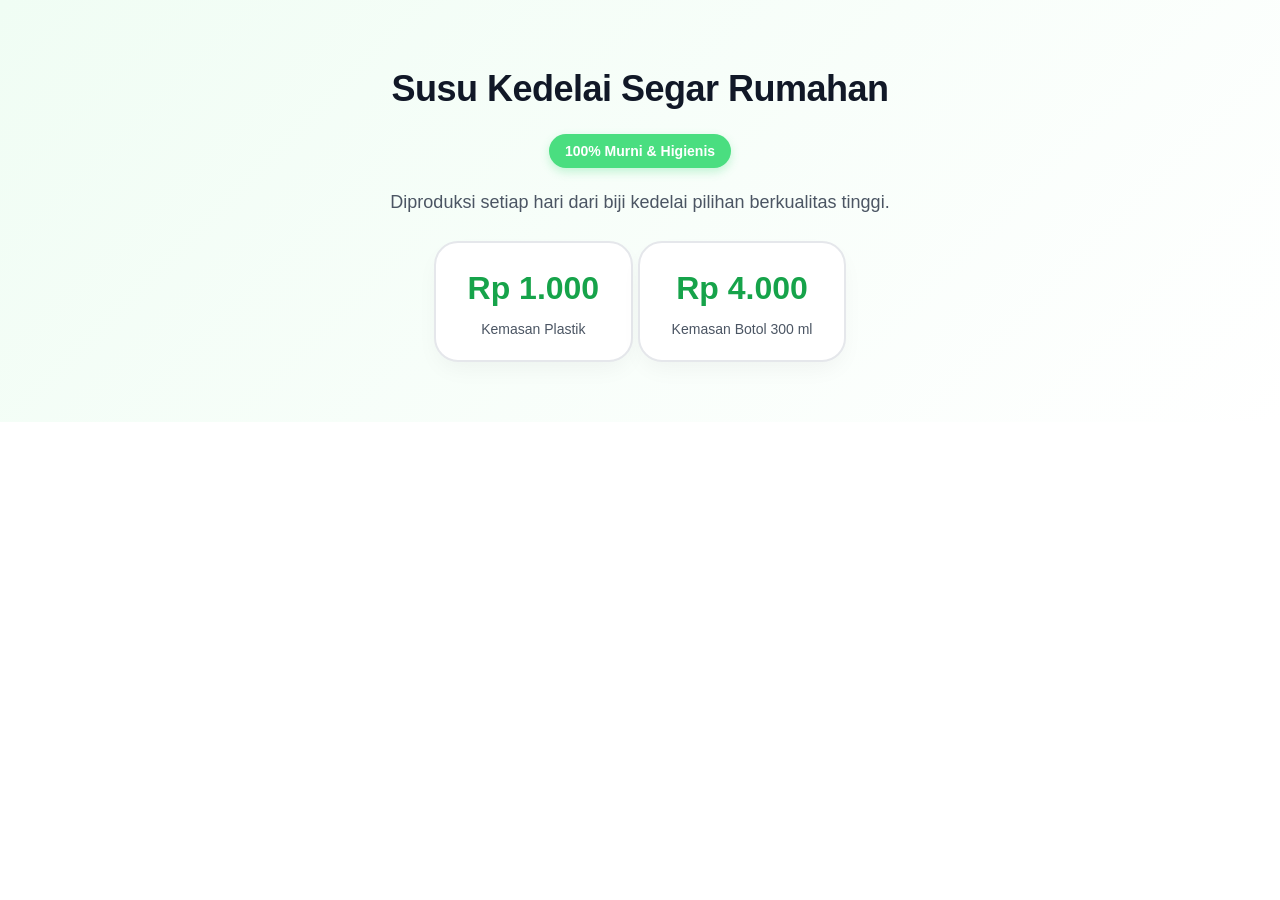
==== index.html @ ce754f91 "Update index.html" ====
<!DOCTYPE html>
<html lang="id">
<head>
    <meta charset="UTF-8">
    <meta name="viewport" content="width=device-width, initial-scale=1.0">
    <title>Susu Kedelai Segar - Sehat & Alami Setiap Hari</title>
    <link rel="stylesheet" href="style.css">
</head>
<body>
    <section class="hero">
        <h1 class="hero-title animate-pop">Susu Kedelai Segar Rumahan</h1>
        <span class="badge animate-fade">100% Murni & Higienis</span>
        <p class="hero-desc">Diproduksi setiap hari dari biji kedelai pilihan berkualitas tinggi.</p>
        <div class="price-container">
            <div class="price-tag shimmer">
                <div class="amount">Rp 1.000</div>
                <div class="detail">Kemasan Plastik</div>
            </div>
            <div class="price-tag shimmer highlight">
                <div class="amount">Rp 4.000</div>
                <div class="detail">Kemasan Botol 300 ml</div>
            </div>
        </div>
    </section>
    <script src="script.js"></script>
</body>
</html>
---- style.css ----
:root {
    --primary: #4ade80;
    --primary-dark: #16a34a;
    --bg-light: #f0fdf4;
    --text-dark: #1f2937;
    --text-muted: #4b5563;
}

* {
    margin: 0;
    padding: 0;
    box-sizing: border-box;
    font-family: 'Segoe UI', Roboto, Helvetica, Arial, sans-serif;
}

body {
    background-color: #ffffff;
    color: var(--text-dark);
    line-height: 1.6;
    overflow-x: hidden;
}

/* Hero Section */
.hero {
    background: linear-gradient(135deg, var(--bg-light) 0%, #ffffff 100%);
    padding: 60px 24px;
    text-align: center;
    position: relative;
}

.badge {
    background-color: var(--primary);
    color: #ffffff;
    padding: 6px 16px;
    border-radius: 20px;
    font-size: 14px;
    font-weight: 600;
    display: inline-block;
    margin-bottom: 20px;
    box-shadow: 0 4px 10px rgba(74, 222, 128, 0.3);
}

.hero h1 {
    font-size: 36px;
    font-weight: 800;
    color: #111827;
    margin-bottom: 16px;
    letter-spacing: -0.5px;
}

.hero p {
    font-size: 18px;
    color: var(--text-muted);
    max-width: 600px;
    margin: 0 auto 24px auto;
}

.product-image-container {
    margin: 20px auto 30px auto;
    max-width: 350px;
    width: 100%;
}

.product-image {
    width: 100%;
    height: auto;
    border-radius: 24px;
    box-shadow: 0 20px 40px -10px rgba(0, 0, 0, 0.15);
    border: 4px solid #ffffff;
}

.price-tag {
    background: #ffffff;
    border: 2px solid #e5e7eb;
    border-radius: 24px;
    padding: 20px 32px;
    display: inline-block;
    box-shadow: 0 10px 25px -5px rgba(0, 0, 0, 0.05);
}

.price-tag .amount {
    font-size: 32px;
    font-weight: 800;
    color: var(--primary-dark);
}

.price-tag .detail {
    font-size: 14px;
    color: var(--text-muted);
    margin-top: 4px;
}

.section-padding {
    padding: 80px 24px;
    max-width: 1000px;
    margin: 0 auto;
}

.section-title {
    text-align: center;
    font-size: 24px;
    font-weight: 700;
    margin-bottom: 40px;
}

/* Susunan Grid 3 Kolom Menyamping di Tampilan Komputer/Desktop */
.grid {
    display: grid;
    grid-template-columns: repeat(3, 1fr);
    gap: 24px;
}

.card {
    background: #ffffff;
    border: 1px solid #f3f4f6;
    padding: 32px;
    border-radius: 20px;
    box-shadow: 0 4px 6px -1px rgba(0, 0, 0, 0.05);
    transition: transform 0.3s ease, box-shadow 0.3s ease;
}

.card:hover {
    transform: translateY(-5px);
    box-shadow: 0 20px 30px -5px rgba(74, 222, 128, 0.15);
}

.card-icon {
    font-size: 32px;
    margin-bottom: 16px;
    display: inline-block;
}

.card h3 {
    font-size: 18px;
    font-weight: 700;
    margin-bottom: 8px;
}

.card p {
    font-size: 14px;
    color: var(--text-muted);
}

.order-steps {
    background-color: #fafafa;
    border-radius: 24px;
    padding: 32px;
    border: 1px solid #eeeeee;
}

.step-item {
    margin-bottom: 24px;
    padding-left: 16px;
    border-left: 4px solid var(--primary);
}

.step-item h4 {
    font-size: 16px;
    font-weight: 700;
    margin-bottom: 8px;
}

/* ⚡ SISTEM WA MELAYANG UTUH & SELALU IKUT SAAT DI-SCROLL */
.btn-wa-floating {
    position: fixed !important;            
    bottom: 24px !important;               
    left: 24px !important;                 
    background-color: #25d366 !important;  
    color: #ffffff !important;
    width: 60px !important;
    height: 60px !important;
    border-radius: 50% !important;
    display: flex !important;
    align-items: center !important;
    justify-content: center !important;
    box-shadow: 0 4px 16px rgba(37, 211, 102, 0.5) !important;
    z-index: 99999 !important; /* Memastikan ikon di atas komponen lain */
    transition: transform 0.2s ease !important;
    text-decoration: none !important;
}

.btn-wa-floating:hover {
    transform: scale(1.1) !important;      
}

.btn-wa-floating svg {
    width: 32px;
    height: 32px;
    fill: currentColor;
}

footer {
    text-align: center;
    padding: 40px 24px;
    background-color: #f9fafb;
    font-size: 14px;
    color: var(--text-muted);
    border-top: 1px solid #f3f4f6;
}

/* ⚙️ KLASIFIKASI KODE UNTUK EFEK PUDAR SAAT SCROLL */
.fade-in-scroll {
    opacity: 0;
    transform: translateY(30px);
    transition: opacity 0.8s ease-out, transform 0.8s ease-out;
}

.fade-in-scroll.muncul {
    opacity: 1;
    transform: translateY(0);
}

/* 📱 PENGATURAN RESPONSIF OTOMATIS LAYAR HP ANDROID (DIBAWAH 768PX) */
@media (max-width: 768px) {
    .hero h1 { font-size: 28px; }
    .hero p { font-size: 16px; }
    .product-image-container { max-width: 300px; }
    
    /* Mengubah susunan samping desktop menjadi susunan lurus bawah vertikal di HP */
    .grid {
        grid-template-columns: 1fr;
        gap: 16px;
    }
    .btn-wa-floating { 
        bottom: 20px !important; 
        left: 20px !important; 
        width: 55px !important; 
        height: 55px !important; 
    }
    .btn-wa-floating svg { width: 28px; height: 28px; }
}
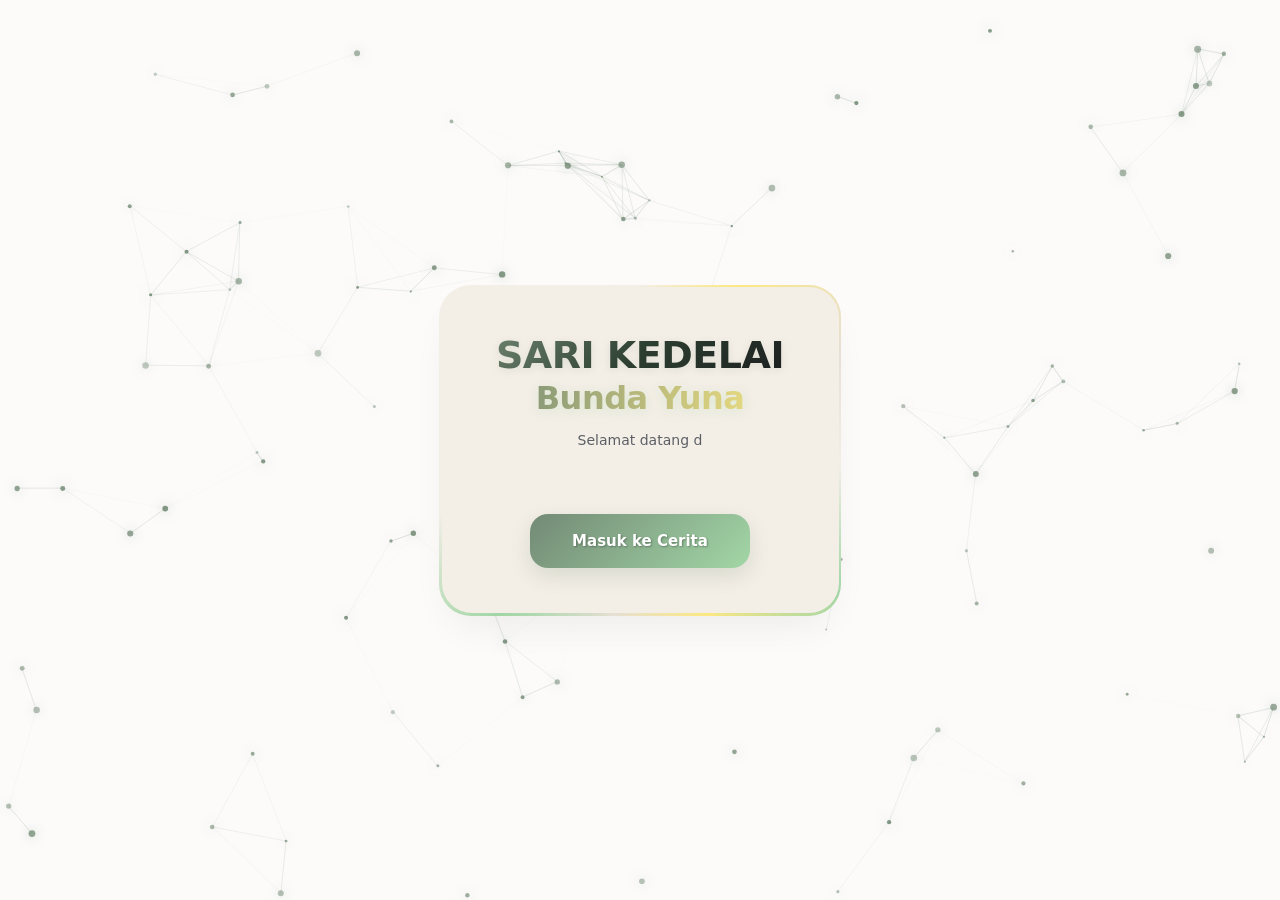
==== commit 175394de: "Rename index.php to index.html" ====
--- a/index.html
+++ b/index.html
@@ -3,25 +3,30 @@
 <head>
     <meta charset="UTF-8">
     <meta name="viewport" content="width=device-width, initial-scale=1.0">
-    <title>Susu Kedelai Segar - Sehat & Alami Setiap Hari</title>
-    <link rel="stylesheet" href="style.css">
+    <title>SARI KEDELAI BUNDA YUNA</title>
+    <link rel="stylesheet" href="index.css">
 </head>
 <body>
-    <section class="hero">
-        <h1 class="hero-title animate-pop">Susu Kedelai Segar Rumahan</h1>
-        <span class="badge animate-fade">100% Murni & Higienis</span>
-        <p class="hero-desc">Diproduksi setiap hari dari biji kedelai pilihan berkualitas tinggi.</p>
-        <div class="price-container">
-            <div class="price-tag shimmer">
-                <div class="amount">Rp 1.000</div>
-                <div class="detail">Kemasan Plastik</div>
-            </div>
-            <div class="price-tag shimmer highlight">
-                <div class="amount">Rp 4.000</div>
-                <div class="detail">Kemasan Botol 300 ml</div>
+
+    <canvas id="particleCanvas"></canvas>
+    <div class="aurora"></div>
+
+    <div class="portal-container">
+        <div class="portal-card" id="mainCard">
+            <h1 class="title">SARI KEDELAI</h1>
+            <h1 class="title1">Bunda Yuna</h1>
+            <p class="subtitle" id="typewriter"></p>
+
+            <!-- Menambahkan id="magneticArea" -->
+            <div class="btn-magnetic-container" id="magneticArea">
+                <!-- Mengubah id menjadi "portalBtn" agar cocok dengan JS -->
+                <a href="halaman.php" class="btn-portal" id="portalBtn">
+                    <span>Masuk ke Cerita</span>
+                </a>
             </div>
         </div>
-    </section>
-    <script src="script.js"></script>
+    </div>
+
+    <script src="index.js"></script>
 </body>
 </html>
--- a/index.css
+++ b/index.css
@@ -0,0 +1,297 @@
+/* =================================================================
+   css/index.css - Tema Creamy Soy Latte (Cerah & Spektrum Dinamis)
+   ================================================================= */
+
+:root {
+    --primary: #738a75;          /* Hijau Sage untuk Aksen Utama */
+    --primary-glow: rgba(115, 138, 117, 0.08); 
+    --bg-light: #fcfbfa;         /* Latar Belakang Putih Susu Alami */
+    --card-bg: #f3eee6;          /* Kartu Krem Lembut Matte */
+    --text-main: #1a1c1e;        /* Hitam Arang untuk Keterbacaan Maksimal */
+    --text-muted: #5c6066;       /* Abu-Abu Gelap untuk Subtitle */
+    
+    --sp-green: #a2d6a6;         /* Hijau Muda Segar */
+    --sp-yellow: #fce882;        /* Kuning Cerah Alami */
+    --sp-pastel: #e6dfd3;        /* Krem Pastel Lembut */
+}
+
+* {
+    margin: 0;
+    padding: 0;
+    box-sizing: border-box;
+    font-family: system-ui, -apple-system, BlinkMacSystemFont, "Segoe UI", Roboto, "Helvetica Neue", Arial, sans-serif;
+    -webkit-tap-highlight-color: transparent;
+}
+
+body {
+    background-color: var(--bg-light);
+    color: var(--text-main);
+    min-height: 100vh;
+    overflow: hidden;
+    display: flex;
+    align-items: center;
+    justify-content: center;
+    position: relative;
+}
+
+/* KANVAS PARTIKEL BELAKANG */
+canvas {
+    position: absolute;
+    top: 0;
+    left: 0;
+    width: 100%;
+    height: 100%;
+    z-index: 1;
+    pointer-events: none;
+}
+
+/* EFEK CAHAYA AURORA DI BELAKANG KARTU */
+.aurora {
+    position: absolute;
+    width: 350px;
+    height: 350px;
+    background: radial-gradient(circle, var(--primary-glow) 0%, rgba(252,251,250,0) 70%);
+    top: 50%;
+    left: 50%;
+    transform: translate(-50%, -50%);
+    z-index: 2;
+    pointer-events: none;
+    opacity: 0;
+    animation: fadeInAurora 2s ease-out 0.5s forwards;
+}
+
+/* WADAH KARTU PORTAL */
+.portal-container {
+    position: relative;
+    z-index: 10;
+    width: 100%;
+    max-width: 450px;
+    padding: 24px;
+    perspective: 1000px;
+}
+
+/* =================================================================
+   KARTU CERAH DENGAN BORDER SPEKTRUM ACAK BERGANTI-GANTI
+   ================================================================= */
+
+.portal-card {
+    position: relative; 
+    background: var(--card-bg); 
+    padding: 48px 36px;
+    border-radius: 32px;
+    text-align: center;
+    box-shadow: 0 20px 40px -15px rgba(26, 28, 30, 0.08);
+    transform: translateY(30px);
+    opacity: 0;
+    animation: emergeCard 1.2s cubic-bezier(0.16, 1, 0.3, 1) forwards;
+    overflow: hidden;
+    border: none; 
+}
+
+.portal-card::before {
+    content: '';
+    position: absolute;
+    top: -50%;
+    left: -50%;
+    width: 200%;
+    height: 200%;
+    background: conic-gradient(
+        transparent, 
+        var(--sp-yellow),
+        var(--sp-pastel),
+        transparent,
+        var(--sp-green),
+        var(--sp-yellow),
+        var(--sp-pastel), 
+        var(--sp-green),
+        transparent 70%
+    );
+    animation: putarSpektrum 8s linear infinite;
+    z-index: 1;
+}
+
+.portal-card::after {
+    content: '';
+    position: absolute;
+    inset: 2.5px; 
+    background: var(--card-bg); 
+    border-radius: 30px; 
+    z-index: 2;
+}
+
+.portal-card > * {
+    position: relative;
+    z-index: 3;
+}
+
+/* =================================================================
+   EFEK JUDUL UTAMA (GRADASI MENGALIR & GLOW)
+   ================================================================= */
+
+.title {
+    font-size: 38px;
+    font-weight: 800;
+    letter-spacing: -0.5px;
+    text-transform: uppercase;
+    /* Menggunakan gradasi warna dari Hijau Sage ke Hitam Arang Elegan */
+    background: linear-gradient(135deg, #738a75 0%, #2c3e30 50%, #1a1c1e 100%);
+    -webkit-background-clip: text;
+    -webkit-text-fill-color: transparent;
+  
+    margin-bottom: 2px;
+    filter: drop-shadow(0 2px 4px rgba(115, 138, 117, 0.15));
+}
+
+.title1 {
+    font-size: 32px;
+    font-weight: 900;
+    letter-spacing: -0.5px;
+    /* Efek teks gradasi bergerak (Shimmering Text) */
+    background: linear-gradient(270deg, #738a75, #a2d6a6, #fce882, #738a75);
+    background-size: 300% 300%;
+    -webkit-background-clip: text;
+    -webkit-text-fill-color: transparent;
+    animation: gradasiTeksBergerak 6s ease infinite;
+    margin-bottom: 12px;
+    filter: drop-shadow(0 2px 6px rgba(162, 214, 166, 0.3));
+}
+
+/* Keyframes untuk animasi warna teks bergerak */
+@keyframes gradasiTeksBergerak {
+    0% { background-position: 0% 50%; }
+    50% { background-position: 100% 50%; }
+    100% { background-position: 0% 50%; }
+}
+
+.subtitle {
+    font-size: 14px;
+    font-weight: 500;
+    color: var(--text-muted);
+    line-height: 1.6;
+    min-height: 45px; 
+    margin-bottom: 40px;
+}
+
+/* AREA TOMBOL MAGNETIK */
+.btn-magnetic-container {
+    display: inline-block;
+    position: relative;
+    border-radius: 18px;
+    transition: transform 0.2s ease-out;
+}
+
+.btn-portal {
+    display: flex;
+    align-items: center;
+    justify-content: center;
+    position: relative;
+    overflow: hidden;
+    background: linear-gradient(135deg, var(--primary), var(--sp-green), var(--sp-yellow), var(--sp-pastel), var(--primary));
+    background-size: 400% 400%;
+    color: #ffffff; 
+    border: none;
+    padding: 18px 42px;
+    border-radius: 18px;
+    font-size: 15px;
+    font-weight: 700;
+    cursor: pointer;
+    text-decoration: none;
+    box-shadow: 0 8px 20px rgba(115, 138, 117, 0.2);
+    animation: aliranWarnaTombol 6s ease infinite;
+    transition: transform 0.3s ease, box-shadow 0.3s ease; /* Transisi halus untuk hover */
+}
+
+/* Efek saat kursor menyentuh tombol (membesar sedikit tanpa merusak layout) */
+.btn-portal:hover {
+    transform: scale(1.05);
+    box-shadow: 0 12px 25px rgba(115, 138, 117, 0.35);
+}
+
+/* =================================================================
+   TOMBOL PORTAL GRADASI PRE-FLOWING DENGAN EFEK SHIMMER SWEEPING
+   ================================================================= */
+
+.btn-portal {
+    display: flex;
+    align-items: center;
+    justify-content: center;
+    position: relative;
+    overflow: hidden;
+    
+    background: linear-gradient(135deg, var(--primary), var(--sp-green), var(--sp-yellow), var(--sp-pastel), var(--primary));
+    background-size: 400% 400%;
+    color: #ffffff; 
+    
+    border: none;
+    padding: 18px 42px;
+    border-radius: 18px;
+    font-size: 15px;
+    font-weight: 700;
+    cursor: pointer;
+    text-decoration: none;
+    box-shadow: 0 8px 20px rgba(115, 138, 117, 0.2);
+    
+    animation: aliranWarnaTombol 6s ease infinite;
+    transition: all 0.3s ease;
+}
+
+.btn-portal::after {
+    content: '';
+    position: absolute;
+    top: 0;
+    left: -150%;
+    width: 50%;
+    height: 100%;
+    background: linear-gradient(
+        to right,
+        rgba(255, 255, 255, 0) 0%,
+        rgba(255, 255, 255, 0.4) 50%,
+        rgba(255, 255, 255, 0) 100%
+    );
+    transform: skewX(-25deg);
+    animation: kilatanCahaya 4s ease-in-out infinite;
+}
+
+.btn-portal span {
+    position: relative;
+    z-index: 4;
+    text-shadow: 1px 1px 2px rgba(0, 0, 0, 0.3);
+}
+
+/* =================================================================
+   KEYFRAMES ANIMASI UTAMA
+   ================================================================= */
+
+@keyframes putarSpektrum {
+    0% { transform: rotate(0deg); }
+    100% { transform: rotate(360deg); }
+}
+
+@keyframes aliranWarnaTombol {
+    0% { background-position: 0% 50%; }
+    50% { background-position: 100% 50%; }
+    100% { background-position: 0% 50%; }
+}
+
+@keyframes kilatanCahaya {
+    0% { left: -150%; }
+    30% { left: 150%; }
+    100% { left: 150%; }
+}
+
+@keyframes emergeCard {
+    0% { transform: translateY(40px); opacity: 0; filter: blur(5px); }
+    100% { transform: translateY(0); opacity: 1; filter: blur(0); }
+}
+
+@keyframes fadeInAurora {
+    0% { opacity: 0; }
+    100% { opacity: 1; }
+}
+
+.fade-out-exit {
+    transform: scale(0.95);
+    opacity: 0;
+    filter: blur(10px);
+    transition: all 0.6s cubic-bezier(0.16, 1, 0.3, 1);
+}
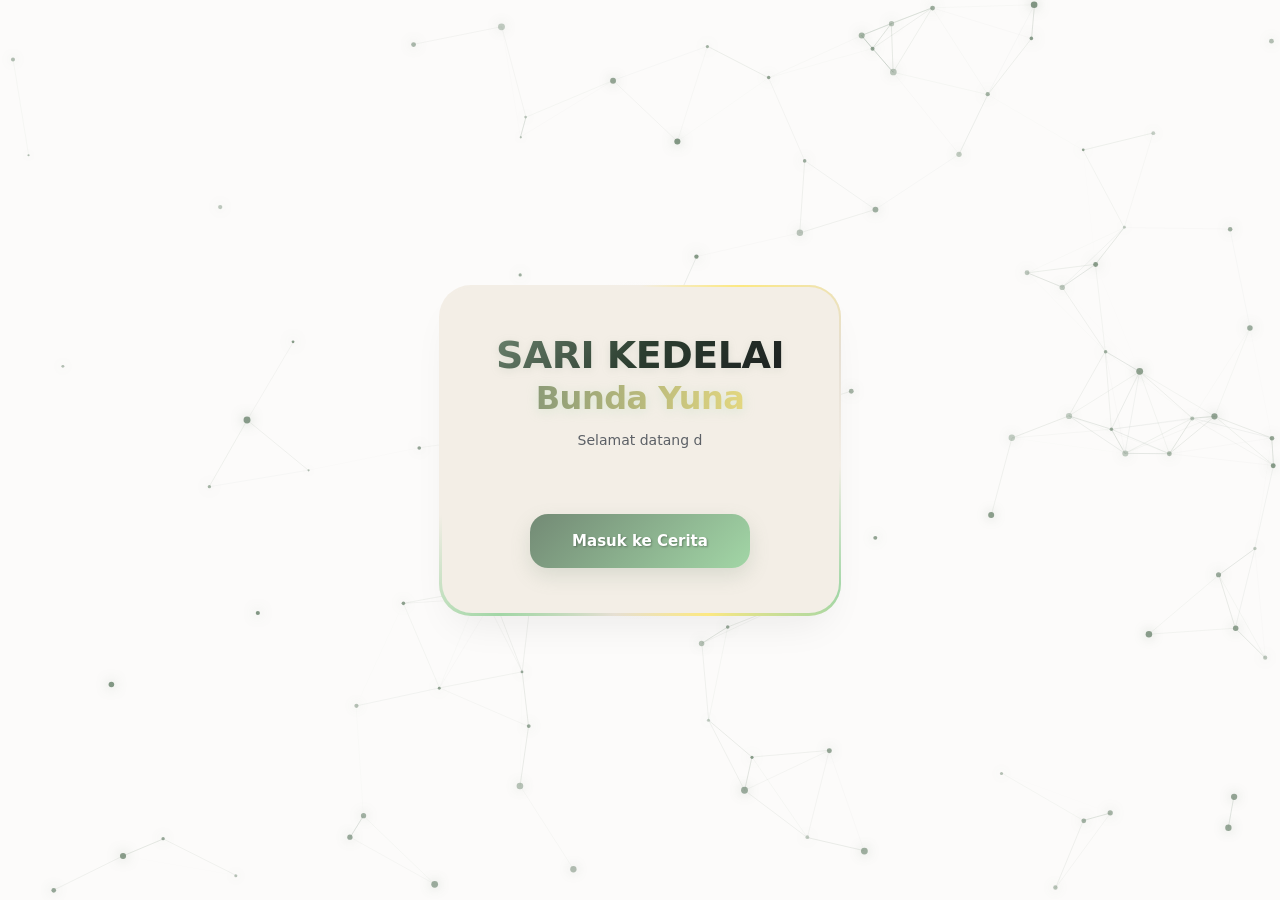
==== commit b976f422: "Change link target from halaman.php to halaman.html" ====
--- a/index.html
+++ b/index.html
@@ -20,7 +20,7 @@
             <!-- Menambahkan id="magneticArea" -->
             <div class="btn-magnetic-container" id="magneticArea">
                 <!-- Mengubah id menjadi "portalBtn" agar cocok dengan JS -->
-                <a href="halaman.php" class="btn-portal" id="portalBtn">
+                <a href="halaman.html" class="btn-portal" id="portalBtn">
                     <span>Masuk ke Cerita</span>
                 </a>
             </div>
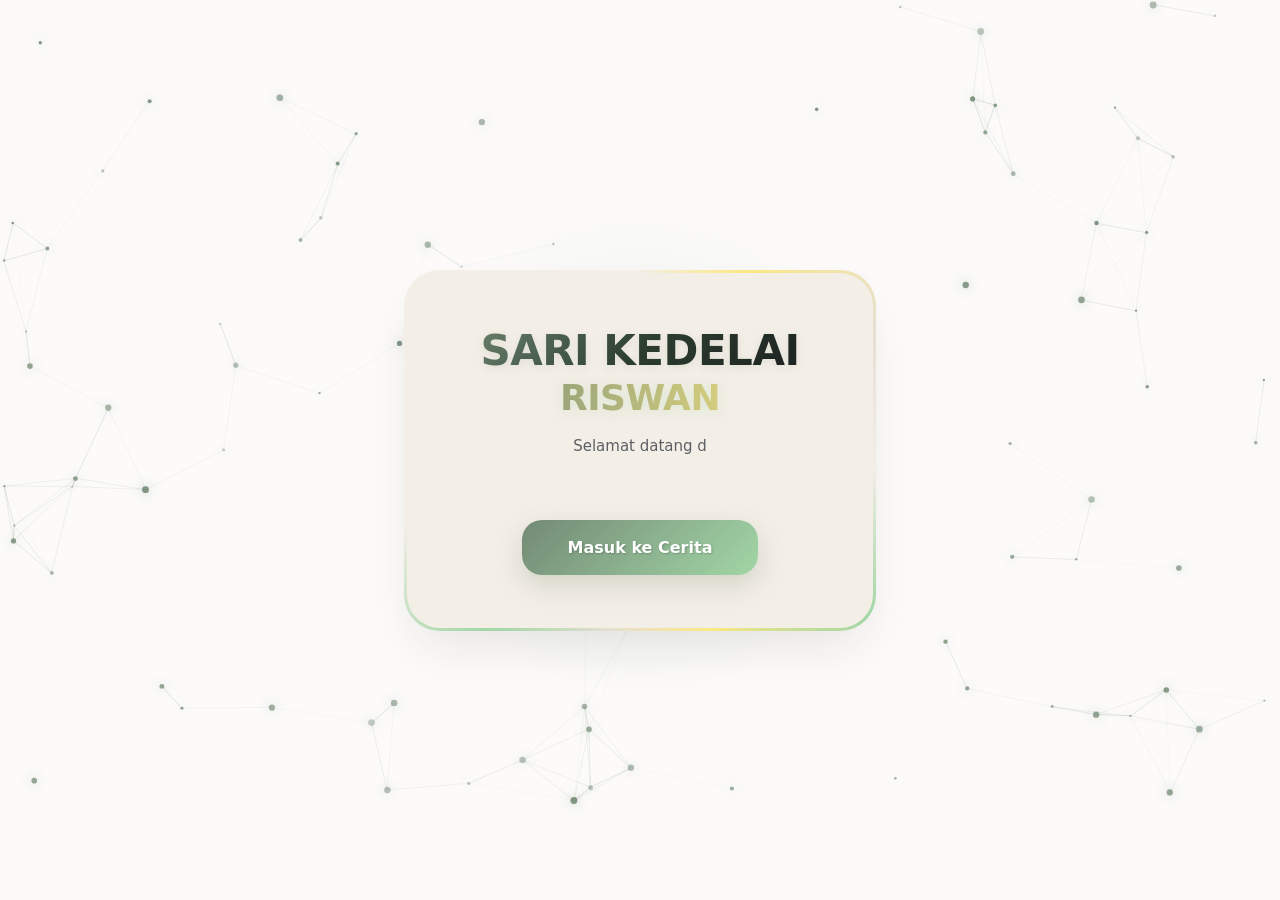
==== commit e3ad28f4: "Update title and headings in index.html" ====
--- a/index.html
+++ b/index.html
@@ -3,7 +3,7 @@
 <head>
     <meta charset="UTF-8">
     <meta name="viewport" content="width=device-width, initial-scale=1.0">
-    <title>SARI KEDELAI BUNDA YUNA</title>
+    <title>SARI KEDELAI RISWAN</title>
     <link rel="stylesheet" href="index.css">
 </head>
 <body>
@@ -14,7 +14,7 @@
     <div class="portal-container">
         <div class="portal-card" id="mainCard">
             <h1 class="title">SARI KEDELAI</h1>
-            <h1 class="title1">Bunda Yuna</h1>
+            <h1 class="title1">RISWAN</h1>
             <p class="subtitle" id="typewriter"></p>
 
             <!-- Menambahkan id="magneticArea" -->
--- a/index.css
+++ b/index.css
@@ -1,10 +1,10 @@
 /* =================================================================
-   css/index.css - Tema Creamy Soy Latte (Cerah & Spektrum Dinamis)
+   css/index.css - Tema Creamy Soy Latte (Desktop & Mobile Optimized)
    ================================================================= */
 
 :root {
     --primary: #738a75;          /* Hijau Sage untuk Aksen Utama */
-    --primary-glow: rgba(115, 138, 117, 0.08); 
+    --primary-glow: rgba(115, 138, 117, 0.12); 
     --bg-light: #fcfbfa;         /* Latar Belakang Putih Susu Alami */
     --card-bg: #f3eee6;          /* Kartu Krem Lembut Matte */
     --text-main: #1a1c1e;        /* Hitam Arang untuk Keterbacaan Maksimal */
@@ -19,7 +19,7 @@
     margin: 0;
     padding: 0;
     box-sizing: border-box;
-    font-family: system-ui, -apple-system, BlinkMacSystemFont, "Segoe UI", Roboto, "Helvetica Neue", Arial, sans-serif;
+    font-family: 'Plus Jakarta Sans', system-ui, -apple-system, BlinkMacSystemFont, sans-serif;
     -webkit-tap-highlight-color: transparent;
 }
 
@@ -45,11 +45,11 @@
     pointer-events: none;
 }
 
-/* EFEK CAHAYA AURORA DI BELAKANG KARTU */
+/* EFEK CAHAYA AURORA DI BELAKANG KARTU (Dibuat lebih luas untuk desktop) */
 .aurora {
     position: absolute;
-    width: 350px;
-    height: 350px;
+    width: 500px;
+    height: 500px;
     background: radial-gradient(circle, var(--primary-glow) 0%, rgba(252,251,250,0) 70%);
     top: 50%;
     left: 50%;
@@ -65,7 +65,7 @@
     position: relative;
     z-index: 10;
     width: 100%;
-    max-width: 450px;
+    max-width: 520px; /* Diperlebar sedikit agar ideal di layar desktop */
     padding: 24px;
     perspective: 1000px;
 }
@@ -73,14 +73,13 @@
 /* =================================================================
    KARTU CERAH DENGAN BORDER SPEKTRUM ACAK BERGANTI-GANTI
    ================================================================= */
-
 .portal-card {
     position: relative; 
     background: var(--card-bg); 
-    padding: 48px 36px;
-    border-radius: 32px;
+    padding: 56px 44px; /* Padding ditambah agar lebih lapang di desktop */
+    border-radius: 36px;
     text-align: center;
-    box-shadow: 0 20px 40px -15px rgba(26, 28, 30, 0.08);
+    box-shadow: 0 25px 50px -12px rgba(26, 28, 30, 0.1);
     transform: translateY(30px);
     opacity: 0;
     animation: emergeCard 1.2s cubic-bezier(0.16, 1, 0.3, 1) forwards;
@@ -113,9 +112,9 @@
 .portal-card::after {
     content: '';
     position: absolute;
-    inset: 2.5px; 
+    inset: 3px; 
     background: var(--card-bg); 
-    border-radius: 30px; 
+    border-radius: 33px; 
     z-index: 2;
 }
 
@@ -127,56 +126,45 @@
 /* =================================================================
    EFEK JUDUL UTAMA (GRADASI MENGALIR & GLOW)
    ================================================================= */
-
 .title {
-    font-size: 38px;
+    font-size: 42px; /* Dibuat lebih besar dan megah di desktop */
     font-weight: 800;
     letter-spacing: -0.5px;
     text-transform: uppercase;
-    /* Menggunakan gradasi warna dari Hijau Sage ke Hitam Arang Elegan */
     background: linear-gradient(135deg, #738a75 0%, #2c3e30 50%, #1a1c1e 100%);
     -webkit-background-clip: text;
     -webkit-text-fill-color: transparent;
-  
     margin-bottom: 2px;
     filter: drop-shadow(0 2px 4px rgba(115, 138, 117, 0.15));
 }
 
 .title1 {
-    font-size: 32px;
+    font-size: 36px; /* Dibuat proporsional untuk desktop */
     font-weight: 900;
     letter-spacing: -0.5px;
-    /* Efek teks gradasi bergerak (Shimmering Text) */
     background: linear-gradient(270deg, #738a75, #a2d6a6, #fce882, #738a75);
     background-size: 300% 300%;
     -webkit-background-clip: text;
     -webkit-text-fill-color: transparent;
     animation: gradasiTeksBergerak 6s ease infinite;
-    margin-bottom: 12px;
+    margin-bottom: 16px;
     filter: drop-shadow(0 2px 6px rgba(162, 214, 166, 0.3));
 }
 
-/* Keyframes untuk animasi warna teks bergerak */
-@keyframes gradasiTeksBergerak {
-    0% { background-position: 0% 50%; }
-    50% { background-position: 100% 50%; }
-    100% { background-position: 0% 50%; }
-}
-
 .subtitle {
-    font-size: 14px;
+    font-size: 15px;
     font-weight: 500;
     color: var(--text-muted);
-    line-height: 1.6;
-    min-height: 45px; 
-    margin-bottom: 40px;
+    line-height: 1.7;
+    min-height: 50px; 
+    margin-bottom: 36px;
 }
 
 /* AREA TOMBOL MAGNETIK */
 .btn-magnetic-container {
     display: inline-block;
     position: relative;
-    border-radius: 18px;
+    border-radius: 20px;
     transition: transform 0.2s ease-out;
 }
 
@@ -190,47 +178,13 @@
     background-size: 400% 400%;
     color: #ffffff; 
     border: none;
-    padding: 18px 42px;
-    border-radius: 18px;
-    font-size: 15px;
+    padding: 18px 46px;
+    border-radius: 20px;
+    font-size: 16px;
     font-weight: 700;
     cursor: pointer;
     text-decoration: none;
-    box-shadow: 0 8px 20px rgba(115, 138, 117, 0.2);
-    animation: aliranWarnaTombol 6s ease infinite;
-    transition: transform 0.3s ease, box-shadow 0.3s ease; /* Transisi halus untuk hover */
-}
-
-/* Efek saat kursor menyentuh tombol (membesar sedikit tanpa merusak layout) */
-.btn-portal:hover {
-    transform: scale(1.05);
-    box-shadow: 0 12px 25px rgba(115, 138, 117, 0.35);
-}
-
-/* =================================================================
-   TOMBOL PORTAL GRADASI PRE-FLOWING DENGAN EFEK SHIMMER SWEEPING
-   ================================================================= */
-
-.btn-portal {
-    display: flex;
-    align-items: center;
-    justify-content: center;
-    position: relative;
-    overflow: hidden;
-    
-    background: linear-gradient(135deg, var(--primary), var(--sp-green), var(--sp-yellow), var(--sp-pastel), var(--primary));
-    background-size: 400% 400%;
-    color: #ffffff; 
-    
-    border: none;
-    padding: 18px 42px;
-    border-radius: 18px;
-    font-size: 15px;
-    font-weight: 700;
-    cursor: pointer;
-    text-decoration: none;
-    box-shadow: 0 8px 20px rgba(115, 138, 117, 0.2);
-    
+    box-shadow: 0 10px 25px rgba(115, 138, 117, 0.25);
     animation: aliranWarnaTombol 6s ease infinite;
     transition: all 0.3s ease;
 }
@@ -255,16 +209,26 @@
 .btn-portal span {
     position: relative;
     z-index: 4;
-    text-shadow: 1px 1px 2px rgba(0, 0, 0, 0.3);
+    text-shadow: 1px 1px 2px rgba(0, 0, 0, 0.2);
+}
+
+.btn-portal:hover {
+    transform: scale(1.06);
+    box-shadow: 0 14px 30px rgba(115, 138, 117, 0.35);
 }
 
 /* =================================================================
    KEYFRAMES ANIMASI UTAMA
    ================================================================= */
-
 @keyframes putarSpektrum {
     0% { transform: rotate(0deg); }
     100% { transform: rotate(360deg); }
+}
+
+@keyframes gradasiTeksBergerak {
+    0% { background-position: 0% 50%; }
+    50% { background-position: 100% 50%; }
+    100% { background-position: 0% 50%; }
 }
 
 @keyframes aliranWarnaTombol {
@@ -295,3 +259,19 @@
     filter: blur(10px);
     transition: all 0.6s cubic-bezier(0.16, 1, 0.3, 1);
 }
+
+/* RESPONSIF UNTUK MOBILE */
+@media (max-width: 768px) {
+    .portal-container {
+        padding: 16px;
+    }
+    .portal-card {
+        padding: 40px 24px;
+    }
+    .title {
+        font-size: 32px;
+    }
+    .title1 {
+        font-size: 28px;
+    }
+}
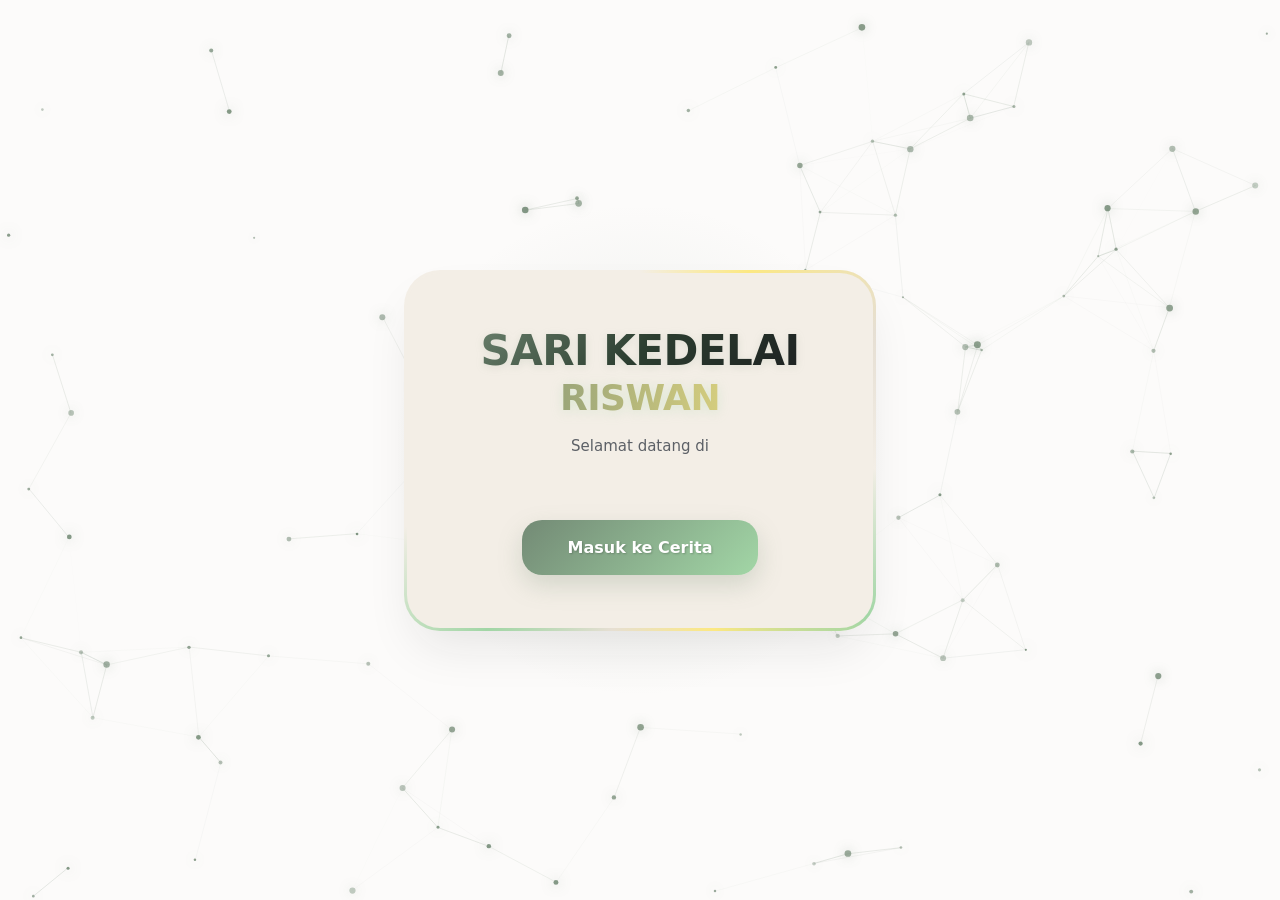
==== commit 17d150b6: "Update index.html" ====
--- a/index.html
+++ b/index.html
@@ -3,6 +3,16 @@
 <head>
     <meta charset="UTF-8">
     <meta name="viewport" content="width=device-width, initial-scale=1.0">
+        <!-- Favicon Website -->
+<link rel="icon" type="image/svg+xml" href="data:image/svg+xml,<svg xmlns='http://www.w3.org/2000/svg' viewBox='0 0 24 24' fill='%23738a75'><path d='M12 2a10 10 0 0 1 7.5 16.5 8 8 0 0 1-15 0A10 10 0 0 1 12 2z'/></svg>">
+
+    <!-- Open Graph Tags untuk Pratinjau Link (WhatsApp, Facebook, dll) -->
+<meta property="og:title" content="SARI KEDELAI Riswan - Alami & Menyehatkan">
+<meta property="og:description" content="Minuman sari kedelai murni buatan rumah khas Rejoso. Tanpa pengawet, segar, dan kaya nutrisi. Yuk, pesan Pre-Order (PO) H-1 sekarang!">
+<meta property="og:image" content="https://kahrrs.github.io/sarikedelai/proses_pembuatan.jpg">
+<meta property="og:url" content="https://kahrrs.github.io/sarikedelai/">
+<meta property="og:type" content="website">
+    
     <title>SARI KEDELAI RISWAN</title>
     <link rel="stylesheet" href="index.css">
 </head>
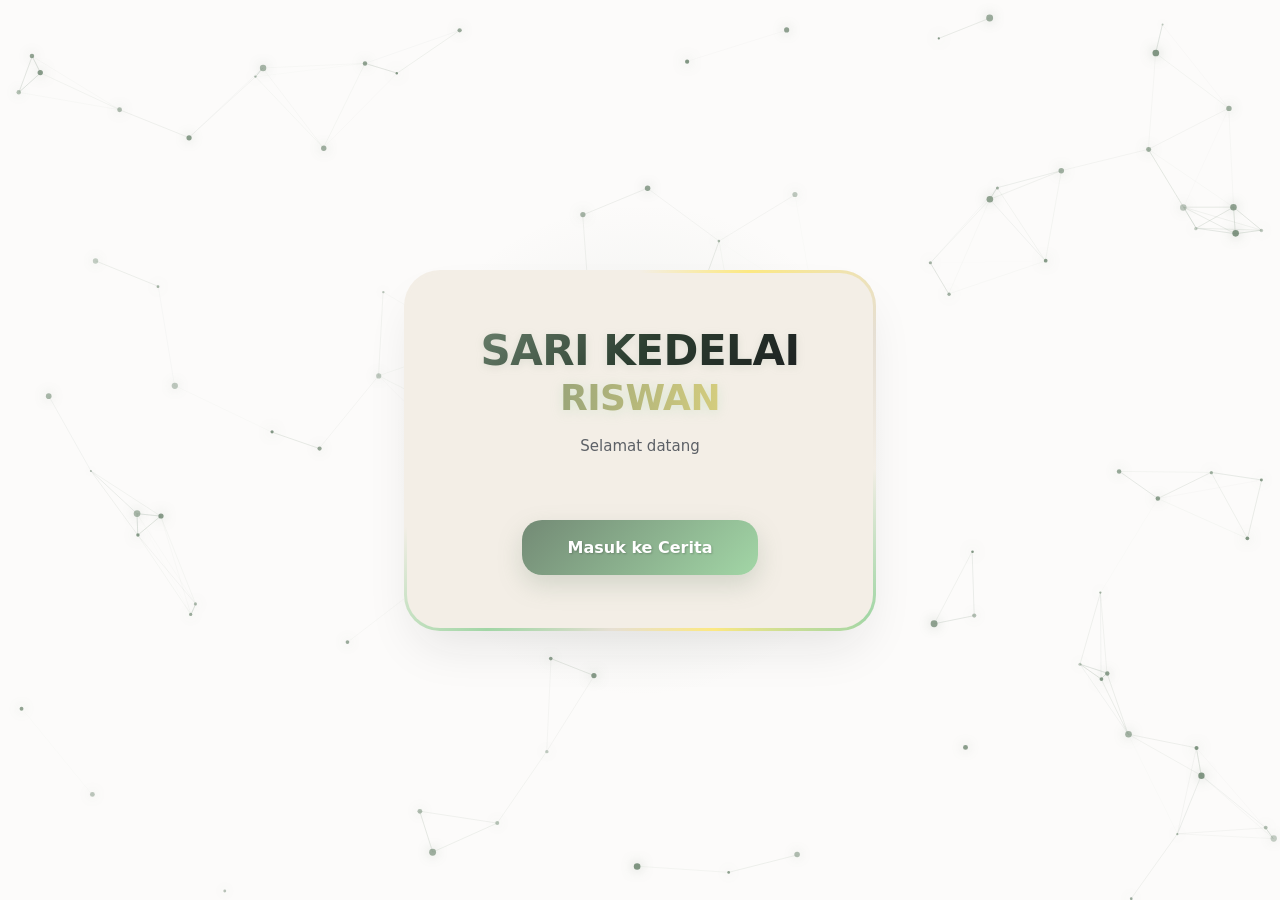
==== commit d7127316: "Update Open Graph image meta tag" ====
--- a/index.html
+++ b/index.html
@@ -9,7 +9,7 @@
     <!-- Open Graph Tags untuk Pratinjau Link (WhatsApp, Facebook, dll) -->
 <meta property="og:title" content="SARI KEDELAI Riswan - Alami & Menyehatkan">
 <meta property="og:description" content="Minuman sari kedelai murni buatan rumah khas Rejoso. Tanpa pengawet, segar, dan kaya nutrisi. Yuk, pesan Pre-Order (PO) H-1 sekarang!">
-<meta property="og:image" content="https://kahrrs.github.io/sarikedelai/proses_pembuatan.jpg">
+<meta property="og:image" content="https://kahrrs.github.io/sarikedelai/logo.png">
 <meta property="og:url" content="https://kahrrs.github.io/sarikedelai/">
 <meta property="og:type" content="website">
     
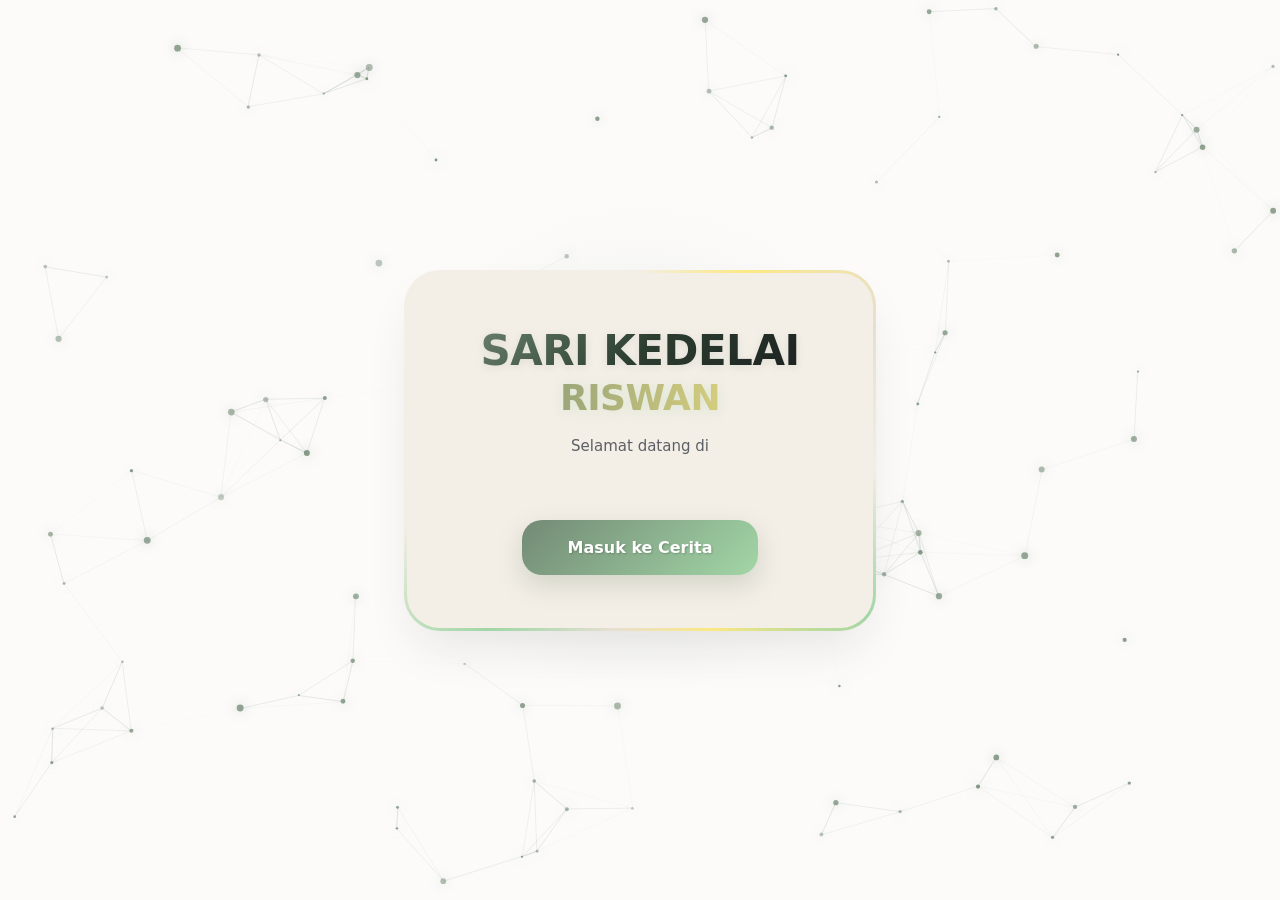
==== commit af17b599: "Modify Open Graph description for Pre-Order message Updated Open Graph description for better engage" ====
--- a/index.html
+++ b/index.html
@@ -8,7 +8,7 @@
 
     <!-- Open Graph Tags untuk Pratinjau Link (WhatsApp, Facebook, dll) -->
 <meta property="og:title" content="SARI KEDELAI Riswan - Alami & Menyehatkan">
-<meta property="og:description" content="Minuman sari kedelai murni buatan rumah khas Rejoso. Tanpa pengawet, segar, dan kaya nutrisi. Yuk, pesan Pre-Order (PO) H-1 sekarang!">
+<meta property="og:description" content="Minuman sari kedelai murni buatan rumah khas Rejoso. Tanpa pengawet, segar, dan kaya nutrisi. Monggo lur, ingkang bade Pre-Order (PO) H-1 sakniki!">
 <meta property="og:image" content="https://kahrrs.github.io/sarikedelai/logo.png">
 <meta property="og:url" content="https://kahrrs.github.io/sarikedelai/">
 <meta property="og:type" content="website">
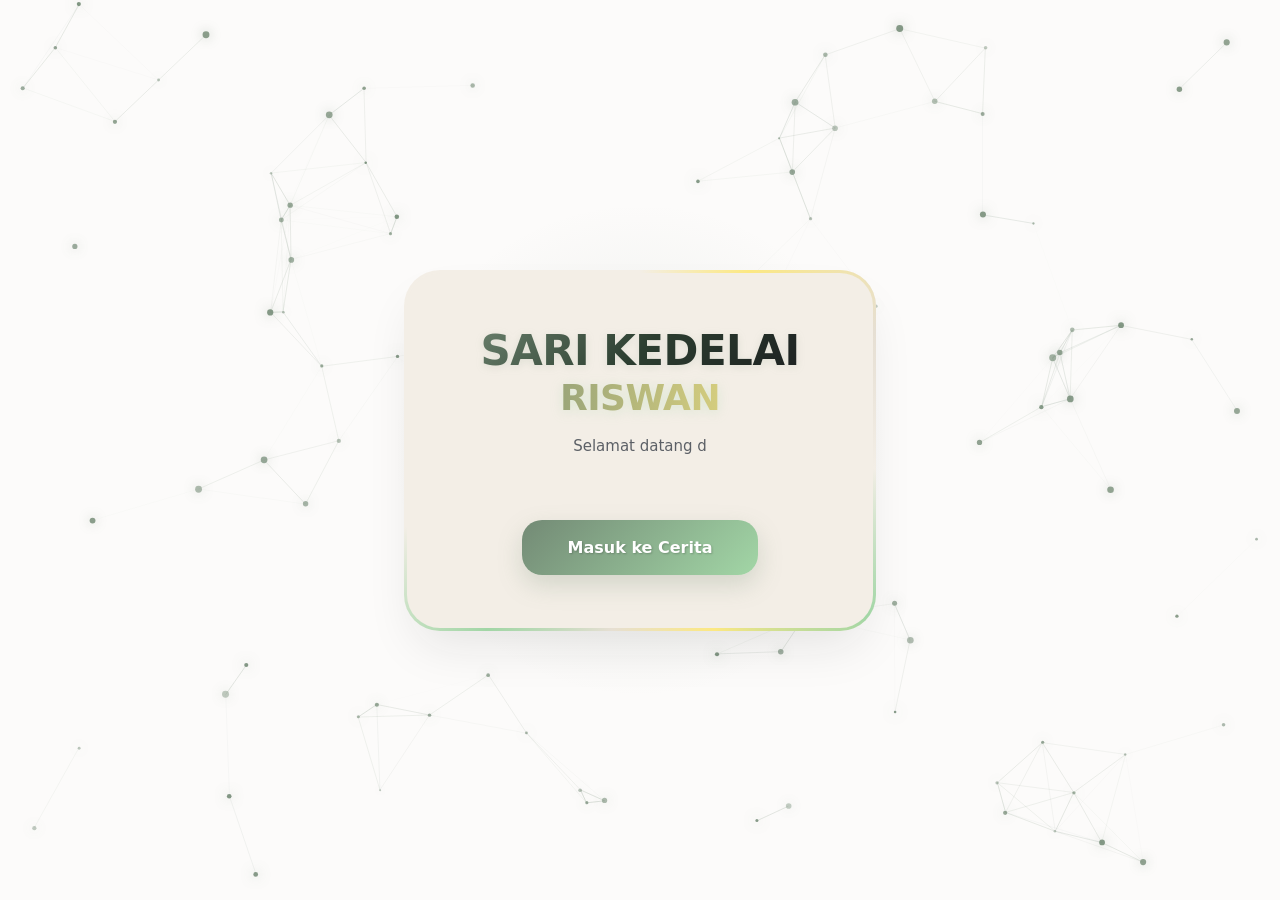
==== commit 1c914adc: "Add Google Tag Manager script to index.html Added Google Tag Manager script for tracking." ====
--- a/index.html
+++ b/index.html
@@ -15,6 +15,12 @@
     
     <title>SARI KEDELAI RISWAN</title>
     <link rel="stylesheet" href="index.css">
+    <script async src="https://www.googletagmanager.com/gtm.js?id=GTM-KS25NCL8"></script>
+<script>
+  window.dataLayer = window.dataLayer || [];
+  function gtag(){dataLayer.push(arguments);}
+  gtag('js', new Date());
+</script>
 </head>
 <body>
 
